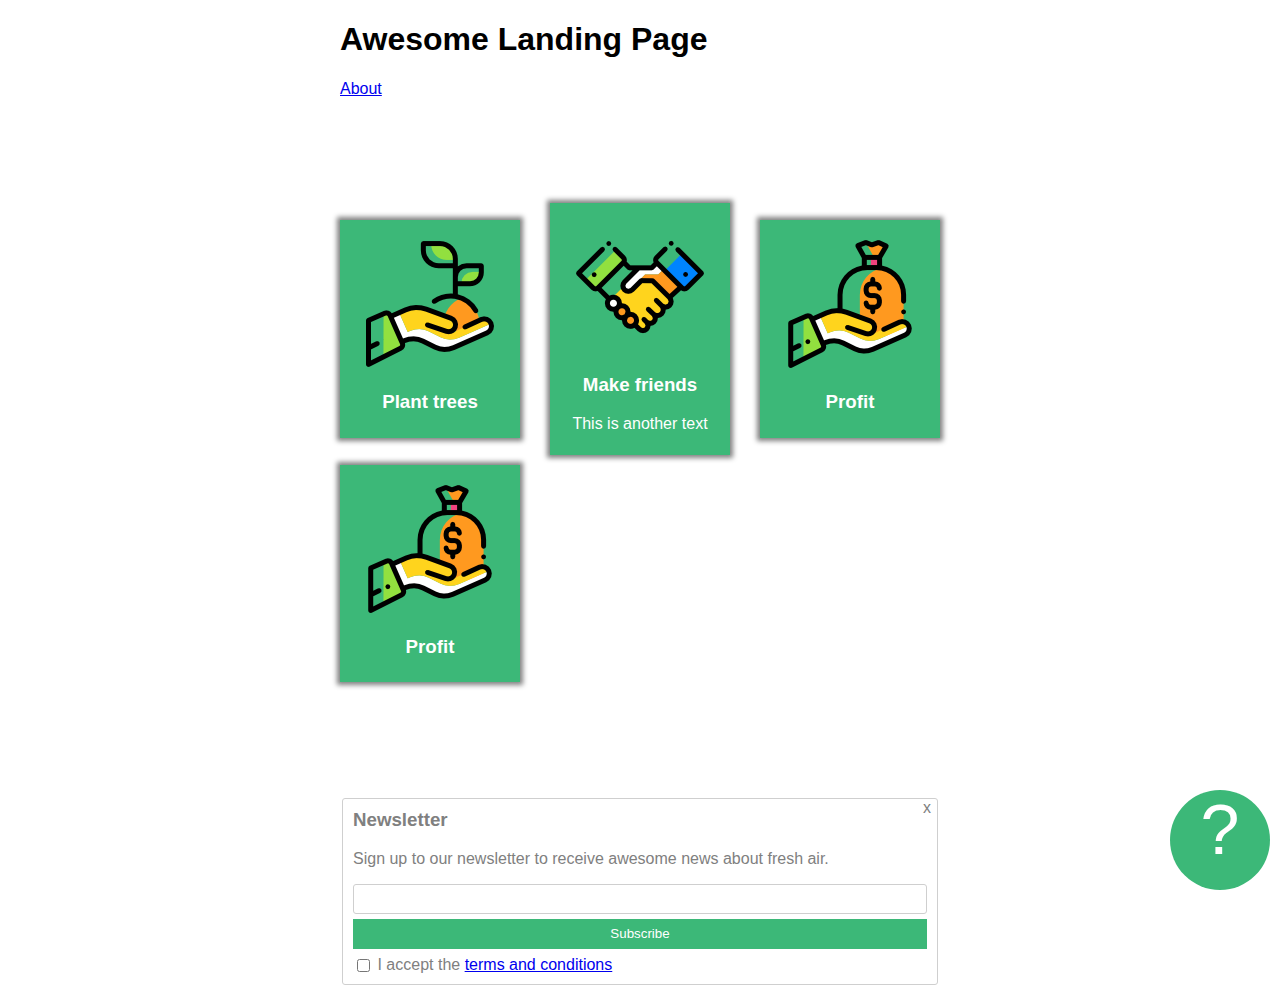
==== index.html @ 033260d1 "Home and the About page added" ====
<!DOCTYPE html>
<html lang="en" >
<head>
  <meta charset="UTF-8">
  <title>CodePen - task</title>
  <link rel="stylesheet" href="./style.css">

</head>
<body>
<!-- partial:index.partial.html -->
<div class="container"> 

  <h1>Awesome Landing Page</h1>

  <a href="about.html">About</a>

  <div class="card-holder">
    <div class="card">
      <img src="images/tree.png" alt="">
      <h3>Plant trees</h3>
    </div>
    <div class="card">
      <img src="images/deal.png" alt="">
      <h3>Make friends</h3>
      <p>This is another text</p>
    </div>
    <div class="card">
      <img src="images/money.png" alt="">
      <h3>Profit</h3>
    </div>
    <div class="card">
      <img src="images/money.png" alt="">
      <h3>Profit</h3>
    </div>
  </div>
  
  <fieldset class="newsletter-box">
    <h3>Newsletter</h3>
    <p>Sign up to our newsletter to receive awesome news about fresh air.
</p>
    <form action="">
      <input id="email" type="email">
      <button type="submit">Subscribe</button>
      <input id="terms" type="checkbox">
      <label for="terms">I accept the 
         <a href="http://example.com/terms">terms and conditions</a>
      </label>
    </form>
    <div class="closex">x</div>
  </fieldset>
  <div id="questioncircle">?</div>
</div>
<!-- partial -->
  
</body>
</html>
---- style.css ----
.container {
  font-family: 'Open Sans', sans-serif;
  max-width: 600px;
  margin-left: auto;
  margin-right: auto;
}

.newsletter-box {
  border: solid thin #cfcfcf;
  border-radius: 3px;
  padding: 10px;
  color: grey;
  position: relative;
}

.newsletter-box h3 {
  margin-top: 0px;
}

#email {
  display: block;
  width: 100%;
  height: 30px;
  padding: 3px;
  box-sizing: border-box;
  border: solid thin #cfcfcf;
  border-radius: 3px;
}

button {
  display: block;
  width: 100%;
  background-color: #3cb878;
  border: none;
  color: white;
  height: 30px;
  margin-top: 5px;
  margin-bottom: 5px;
}

#terms {
  position: relative;
  top: 2px;
  left: 0px;
}

.closex {
  position: absolute;
  top: 0px;
  right: 6px;
  cursor: pointer;
}

#questioncircle {
  font-size: 70px;
  color: white;
  background-color: #3cb878;
  height: 100px;
  width: 100px;
  border-radius: 50%;
  text-align: center;
  
  position: fixed;
  bottom: 10px;
  right: 10px;
}

.card {
  color: white;
  background-color: #3cb878;
  width: 180px;
  text-align: center;
  padding-top: 20px;
  padding-bottom: 6px;
  margin-bottom: 10px;
  box-shadow: 0px 0px 5px 3px grey;
}

.card-holder {
  display: flex;
  justify-content: space-between;
  align-items: center;
  flex-direction: row;
  flex-wrap: wrap;
  height: 700px;
  align-content: center;
}
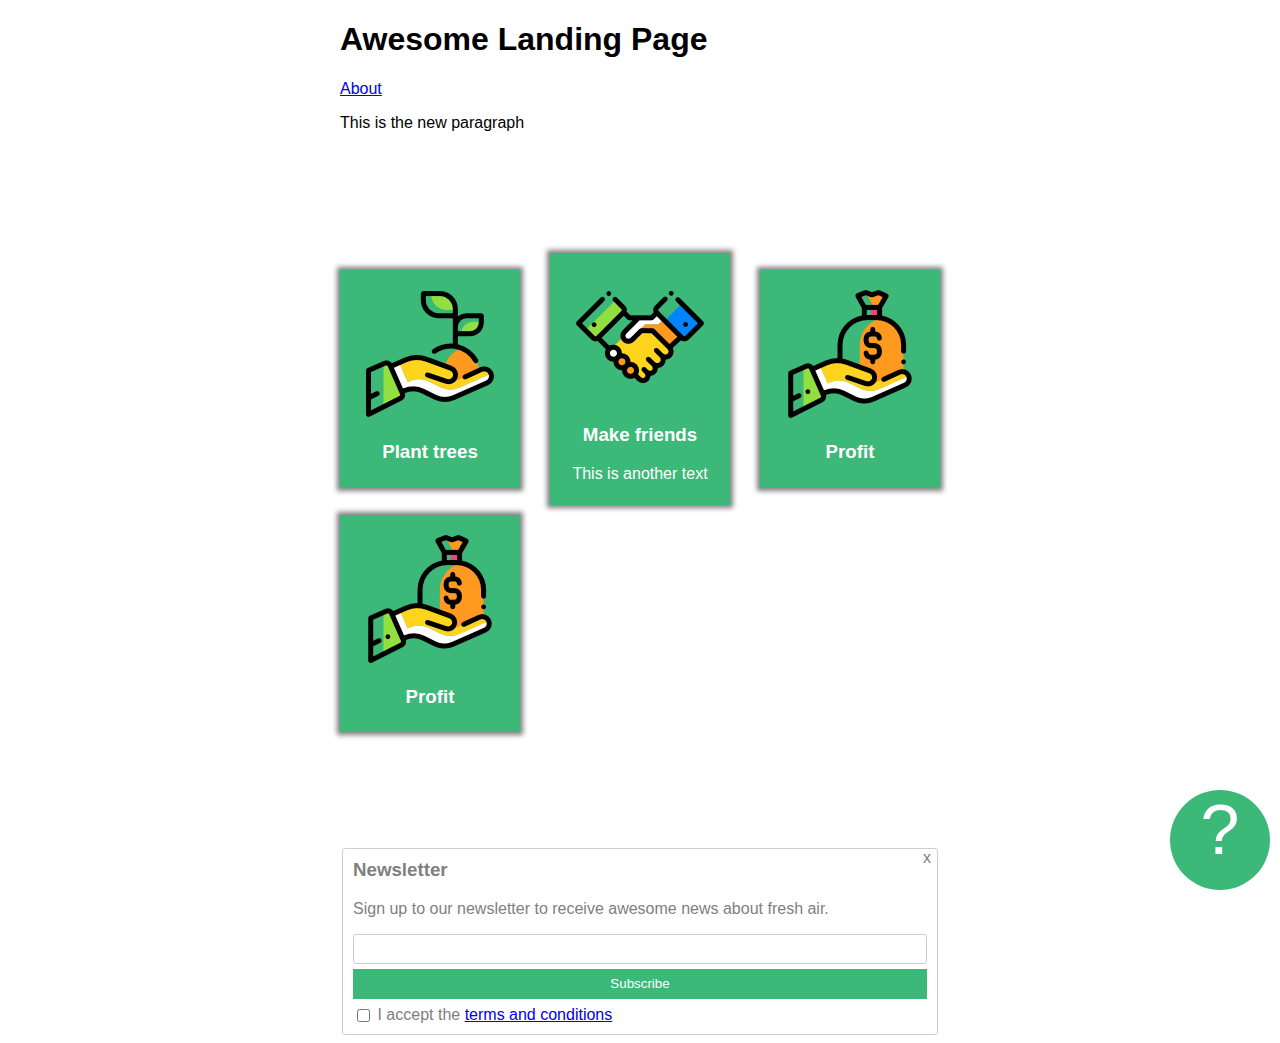
==== commit df72918e: "Added a very important paragraph" ====
--- a/index.html
+++ b/index.html
@@ -13,7 +13,7 @@
   <h1>Awesome Landing Page</h1>
 
   <a href="about.html">About</a>
-
+  <p>This is the new paragraph</p>
   <div class="card-holder">
     <div class="card">
       <img src="images/tree.png" alt="">
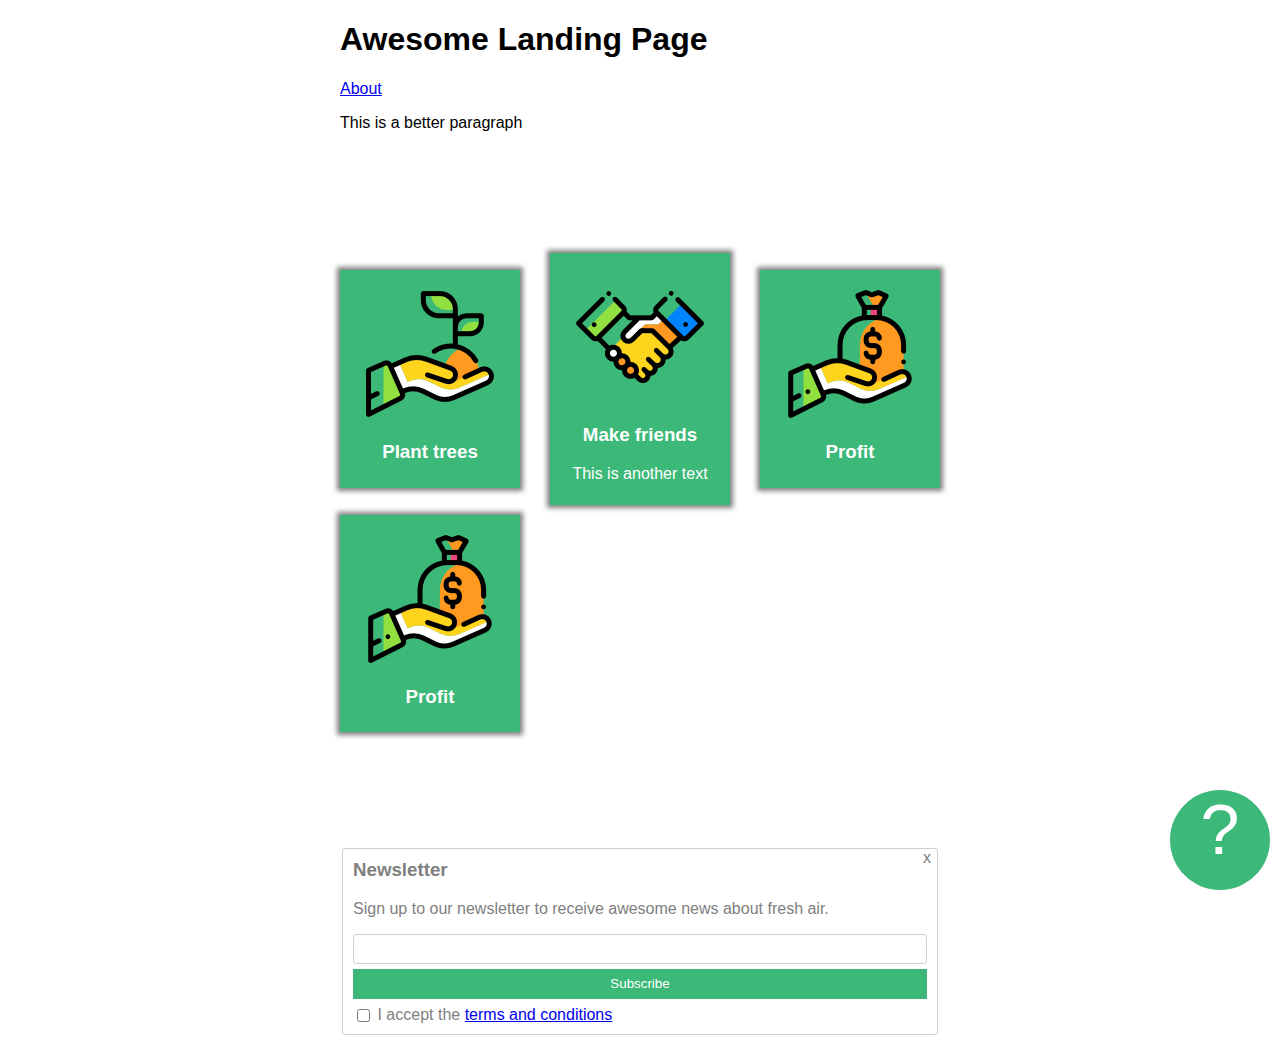
==== commit 3ffb3228: "improved the awesome paragraph" ====
--- a/index.html
+++ b/index.html
@@ -13,7 +13,7 @@
   <h1>Awesome Landing Page</h1>
 
   <a href="about.html">About</a>
-  <p>This is the new paragraph</p>
+  <p>This is a better paragraph</p>
   <div class="card-holder">
     <div class="card">
       <img src="images/tree.png" alt="">
